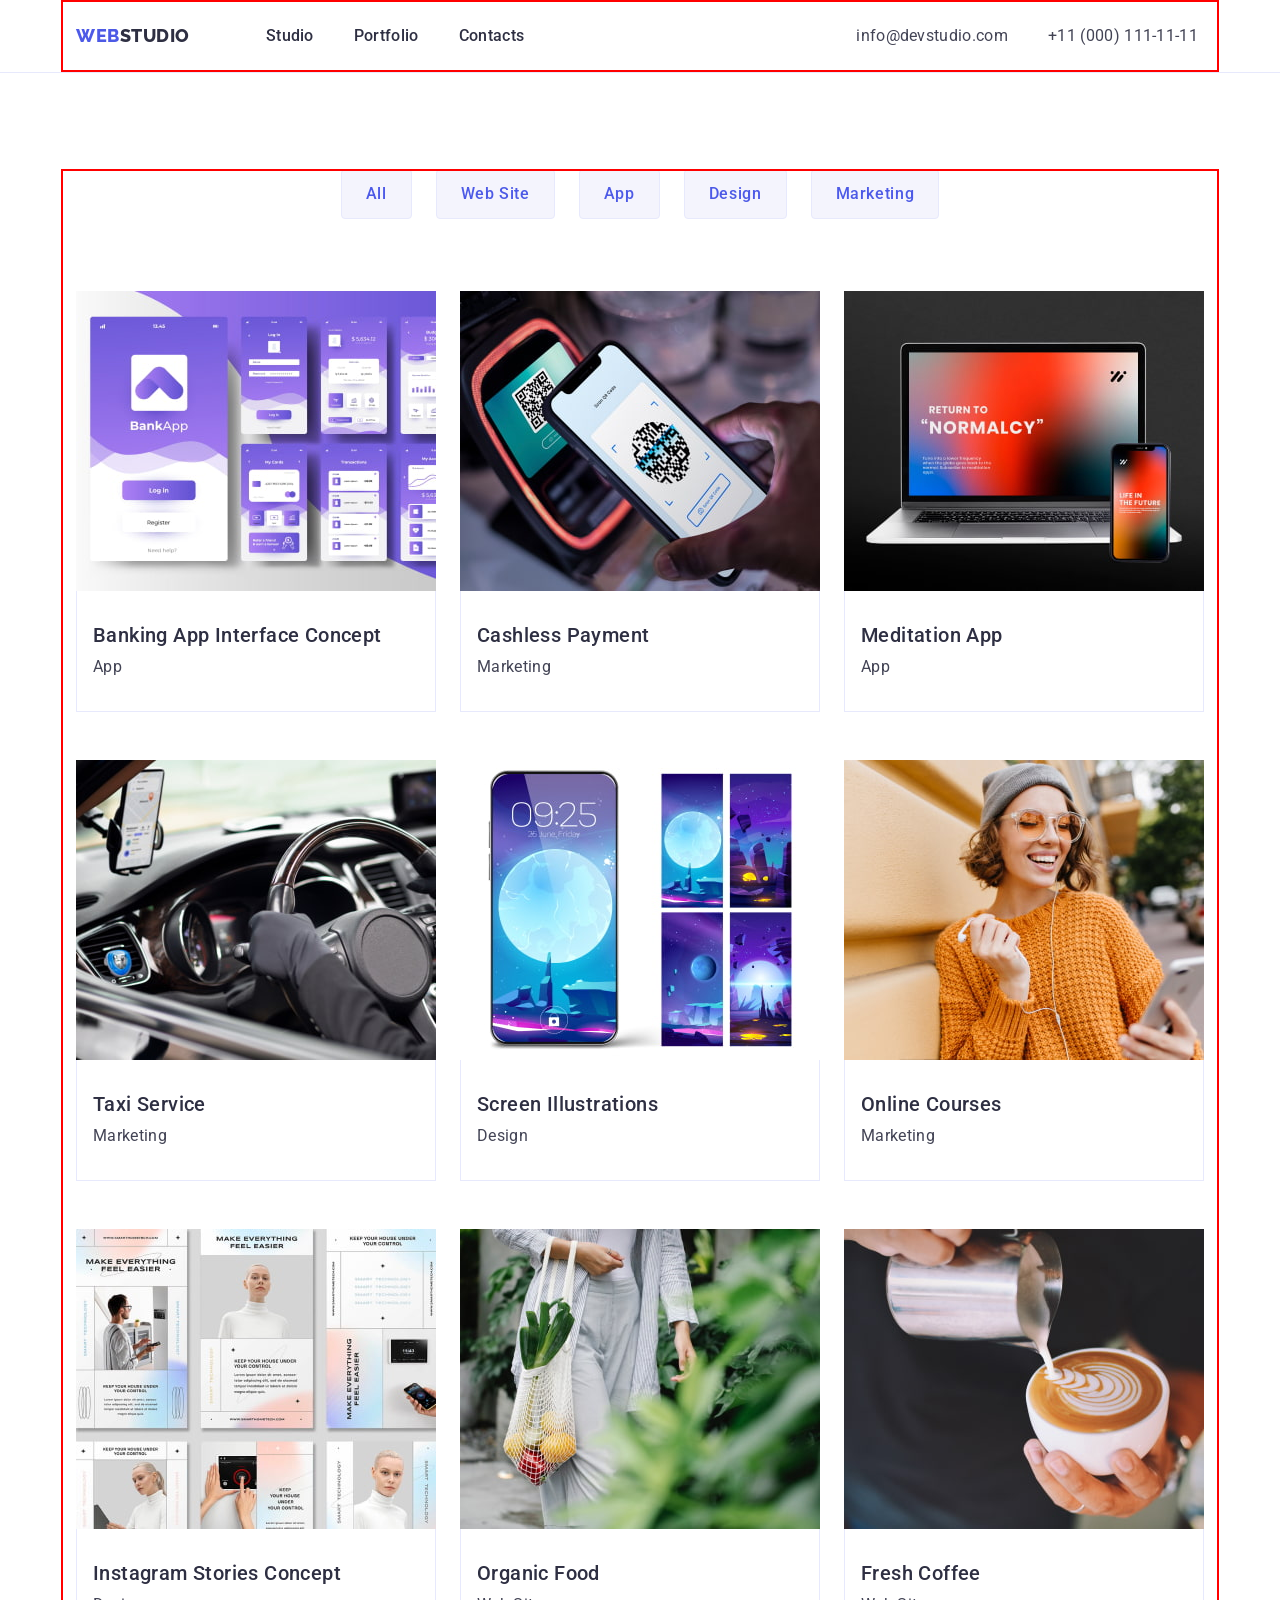
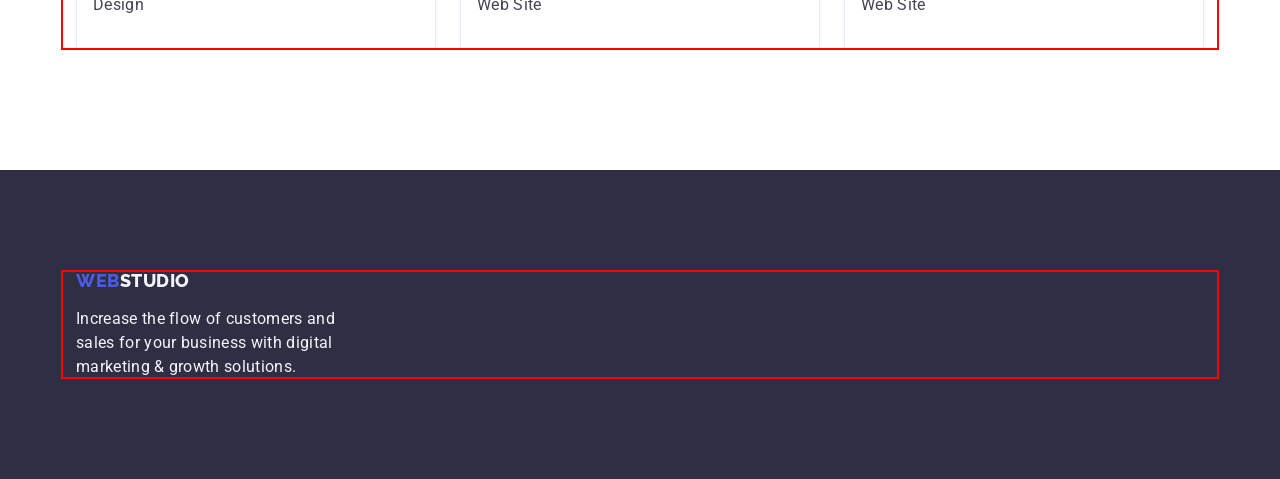
==== portfolio.html @ 69211ae1 "Initial commit" ====
<!DOCTYPE html>
<html lang="en">
  <head>
    <meta charset="UTF-8" />
    <meta http-equiv="X-UA-Compatible" content="IE=edge" />
    <meta name="viewport" content="width=device-width, initial-scale=1.0" />
    <title>Portfolio</title>
    <link rel="preconnect" href="https://fonts.googleapis.com" />
    <link rel="preconnect" href="https://fonts.gstatic.com" crossorigin />
    <link
      href="https://fonts.googleapis.com/css2?family=Raleway:wght@800&family=Roboto:wght@400;500;700;900&display=swap"
      rel="stylesheet"
    />
    <link rel="stylesheet" href="./css/modern-normalize.min.css" />
    <link rel="stylesheet" href="./css/styles.css" />
  </head>
  <body>
    <header class="header">
      <div class="container header-flex">
        <nav class="nav-header-flex">
          <a class="icon link logo-header" href="./index.html"
            >Web<span class="logo">Studio</span></a
          >
          <ul class="list header-nav-list">
            <li>
              <a class="link header-nav hover focus" href="./index.html"
                >Studio</a
              >
            </li>
            <li>
              <a class="link header-nav hover focus" href="./portfolio.html"
                >Portfolio</a
              >
            </li>
            <li>
              <a class="link header-nav hover focus" href="">Contacts</a>
            </li>
          </ul>
        </nav>
        <address class="addres">
          <ul class="list addres-list">
            <li>
              <a
                class="link list header-addres hover focus"
                href="mailto:info@devstudio.com"
                >info@devstudio.com</a
              >
            </li>
            <li>
              <a
                class="link list header-addres hover focus"
                href="tel:+110001111111"
                >+11 (000) 111-11-11</a
              >
            </li>
          </ul>
        </address>
      </div>
    </header>
    <main>
      <section class="section-portfolio">
        <div class="container">
          <h1 hidden>Portfolio</h1>
          <ul class="list list-portfolio-btn">
            <li>
              <button class="btn-portfolio" type="button">All</button>
            </li>
            <li>
              <button class="btn-portfolio" type="button">Web Site</button>
            </li>
            <li>
              <button class="btn-portfolio" type="button">App</button>
            </li>
            <li>
              <button class="btn-portfolio" type="button">Design</button>
            </li>
            <li>
              <button class="btn-portfolio" type="button">Marketing</button>
            </li>
          </ul>
          <ul class="list list-portfolio-card">
            <li class="card-portfolio">
              <a class="link" href="">
                <img
                  src="./images/portfolio/1.jpg"
                  alt="BankingApp"
                  width="360"
                  height="300"
                />
                <div class="container-portfolio-card">
                  <h2 class="subtitle">Banking App Interface Concept</h2>
                  <p class="body-txt">App</p>
                </div></a
              >
            </li>
            <li class="card-portfolio">
              <a class="link" href=""
                ><img
                  src="./images/portfolio/2.jpg"
                  alt="Payment"
                  width="360"
                  height="300"
                />
                <div class="container-portfolio-card">
                  <h2 class="subtitle">Cashless Payment</h2>
                  <p class="body-txt">Marketing</p>
                </div></a
              >
            </li>
            <li class="card-portfolio">
              <a class="link" href=""
                ><img
                  src="./images/portfolio/3.jpg"
                  alt="Meditation"
                  width="360"
                  height="300"
                />
                <div class="container-portfolio-card">
                  <h2 class="subtitle">Meditation App</h2>
                  <p class="body-txt">App</p>
                </div></a
              >
            </li>
            <li class="card-portfolio">
              <a class="link" href=""
                ><img
                  src="./images/portfolio/4.jpg"
                  alt="TaxiService"
                  width="360"
                  height="300"
                />
                <div class="container-portfolio-card">
                  <h2 class="subtitle">Taxi Service</h2>
                  <p class="body-txt">Marketing</p>
                </div></a
              >
            </li>
            <li class="card-portfolio">
              <a class="link" href=""
                ><img
                  src="./images/portfolio/5.jpg"
                  alt="Screen"
                  width="360"
                  height="300"
                />
                <div class="container-portfolio-card">
                  <h2 class="subtitle">Screen Illustrations</h2>
                  <p class="body-txt">Design</p>
                </div></a
              >
            </li>
            <li class="card-portfolio">
              <a class="link" href=""
                ><img
                  src="./images/portfolio/6.jpg"
                  alt="OnlineCourses"
                  width="360"
                  height="300"
                />
                <div class="container-portfolio-card">
                  <h2 class="subtitle">Online Courses</h2>
                  <p class="body-txt">Marketing</p>
                </div></a
              >
            </li>
            <li class="card-portfolio">
              <a class="link" href=""
                ><img
                  src="./images/portfolio/7.jpg"
                  alt="StoriesConcept"
                  width="360"
                  height="300"
                />
                <div class="container-portfolio-card">
                  <h2 class="subtitle">Instagram Stories Concept</h2>
                  <p class="body-txt">Design</p>
                </div></a
              >
            </li>
            <li class="card-portfolio">
              <a class="link" href=""
                ><img
                  src="./images/portfolio/8.jpg"
                  alt="OrganicFood"
                  width="360"
                  height="300"
                />
                <div class="container-portfolio-card">
                  <h2 class="subtitle">Organic Food</h2>
                  <p class="body-txt">Web Site</p>
                </div></a
              >
            </li>
            <li class="card-portfolio">
              <a class="link" href="">
                <img
                  src="./images/portfolio/9.jpg"
                  alt="Coffee"
                  width="360"
                  height="300"
                />
                <div class="container-portfolio-card">
                  <h2 class="subtitle">Fresh Coffee</h2>
                  <p class="body-txt">Web Site</p>
                </div></a
              >
            </li>
          </ul>
        </div>
      </section>
    </main>
    <footer class="footer">
      <div class="container">
        <a class="icon link icon-footer" href="./index.html"
          >Web<span class="logo-footer">Studio</span></a
        >
        <p class="body-txt-footer">
          Increase the flow of customers and sales for your business with
          digital marketing & growth solutions.
        </p>
      </div>
    </footer>
  </body>
</html>
---- css/styles.css ----
:root {
  /* color */
  --logo-color: #404bbf;
  --main-txt-cl: #2e2f42;
  --secondary-txt-cl: #434455;
}
body {
  font-family: "Roboto", sans-serif;
  color: #434455;
  background-color: #ffffff;
}

.container {
  width: 1158px;
  padding: 0 15px;
  margin: 0 auto;
  outline: 2px solid red;
  outline-offset: -2px;
}

img {
  display: block;
}
h1,
h2,
h3,
h4,
h5,
h6,
p,
ul {
  margin: 0;
}

/**
  |============================
  | Header
  |============================
*/
.header {
  border-bottom: 1px solid #e7e9fc;
}
.nav-header-flex {
  display: flex;
  align-items: center;
}
.list,
.list-portfolio-btn,
.list-portfolio-card {
  list-style: none;
  display: flex;
  gap: 24px;
  padding-left: 0px;
}
.list-portfolio-btn {
  justify-content: center;
  margin-bottom: 72px;
}

.list-portfolio-card {
  flex-wrap: wrap;
  column-gap: 24px;
  row-gap: 48px;
}
.link {
  text-decoration: none;
}
.hover:hover,
.focus:focus {
  color: #404bbf;
}
.addres {
  font-style: normal;
}
.header-addres {
  line-height: 1.5;
  letter-spacing: 0.02em;
  color: inherit;
}
.addres-list {
  display: flex;
  align-items: center;
  gap: 40px;
  padding: 24px 0;
}
.header-flex {
  display: flex;
  align-items: center;
  margin: 0 auto;
}

.header-nav {
  font-weight: 500;
  line-height: 1.5;
  letter-spacing: 0.02em;
  color: #2e2f42;
  padding: 24px 0;
}
.header-nav-list {
  display: flex;
  align-items: center;
  gap: 40px;
  margin-right: 332px;
  padding: 0;
}
.logo {
  font-family: "Raleway", sans-serif;
  font-weight: 800;
  font-size: 18px;
  line-height: 1.17;
  display: flex;
  align-items: center;
  letter-spacing: 0.03em;
  text-transform: uppercase;
  color: #2e2f42;
}
.icon {
  font-family: "Raleway", sans-serif;
  font-weight: 800;
  font-size: 18px;
  line-height: 1.17;
  display: flex;
  align-items: center;
  letter-spacing: 0.03em;
  text-transform: uppercase;
  color: #4d5ae5;
}
.logo-header {
  display: flex;
  margin-right: 76px;
  padding: 24px 0;
}

/**
  |============================
  | Main
  |============================
*/
.section {
  padding: 120px 0;
}
.main-subtitle {
  font-weight: 700;
  font-size: 36px;
  line-height: 1.11;
  letter-spacing: 0.02em;
  text-align: center;
  text-transform: capitalize;
  color: #2e2f42;
  margin-bottom: 72px;
}
.subtitle,
.subtitle-section-four {
  font-weight: 500;
  font-size: 20px;
  line-height: 1.2;
  letter-spacing: 0.02em;
  color: #2e2f42;
  margin-bottom: 8px;
}
.subtitle-section-four {
  text-align: center;
}
.text-section-four {
  border-radius: 0px 0px 4px 4px;
  flex-basis: calc((100% - 72px) / 4);
}
.text-section-two {
  min-width: 264px;
}

.container-list-four,
.container-portfolio-card {
  padding: 32px 16px;
}
.container-portfolio-card {
  border: 1px solid #e7e9fc;
  border-top: none;
}
.section-cl-hero {
  background-color: #2e2f42;
  padding: 188px 0;
  text-align: center;
}

.btn:hover,
.btn:focus {
  background-color: #404bbf;
  color: #ffffff;
}
.btn-hero {
  font-family: inherit;
  font-style: normal;
  font-weight: 500;
  font-size: 16px;
  line-height: 1.5;
  display: flex;
  align-items: center;
  cursor: pointer;
  letter-spacing: 0.04em;
  background-color: #4d5ae5;
  color: #ffffff;
  display: block;
  min-width: 169px;
  height: 56px;
  border: none;
  border-radius: 4px;
  cursor: pointer;
  margin: auto;
}
.btn-portfolio {
  font-family: inherit;
  font-style: normal;
  font-weight: 500;
  font-size: 16px;
  line-height: 1.5;
  display: flex;
  align-items: center;
  cursor: pointer;
  letter-spacing: 0.04em;
  background-color: #f4f4fd;
  color: #4d5ae5;
  padding: 12px 24px;
  border: 1px solid #e7e9fc;
  border-radius: 4px;
}
.btn-portfolio:hover,
.btn-portfolio:focus {
  background-color: #404bbf;
  color: #ffffff;
  border: 1px solid transparent;
}
.title-hero {
  font-weight: 700;
  font-size: 56px;
  line-height: 1.07;
  letter-spacing: 0.02em;
  text-align: center;
  color: #ffffff;
  max-width: 496px;
  margin: auto;
  padding-bottom: 48px;
}
.section-two,
.section-four {
  padding: 120px 0;
}
.section-three {
  padding-bottom: 120px;
}
.text-section-three {
  flex-basis: calc((100% - 48px) / 3);
}
.card-portfolio {
  min-width: 360px;
}
.section-four {
  background-color: #f4f4fd;
}
.list-background {
  background-color: #ffffff;
}
.body-txt,
.body-txt-footer {
  font-size: 16px;
  line-height: 1.5;
  letter-spacing: 0.02em;
  color: #434455;
}
.body-txt-footer {
  color: #f4f4fd;
  max-width: 264px;
}
.small-txt {
  text-align: center;
}
.visually-hidden {
  position: absolute;
  width: 1px;
  height: 1px;
  margin: -1px;
  border: 0;
  padding: 0;

  white-space: nowrap;
  clip-path: inset(100%);
  clip: rect(0 0 0 0);
  overflow: hidden;
}
.section-portfolio {
  padding: 96px 0 120px;
}

/**
  |============================
  | Footer
  |============================
*/
.footer {
  background-color: #2e2f42;
  padding: 100px 0;
}
.logo-footer {
  font-family: "Raleway", sans-serif;
  font-weight: 800;
  font-size: 18px;
  line-height: 1.17;
  display: flex;
  align-items: center;
  letter-spacing: 0.03em;
  text-transform: uppercase;
  color: #f4f4fd;
  display: inline-block;
}
.icon-footer {
  display: inline-block;
  margin-bottom: 16px;
}
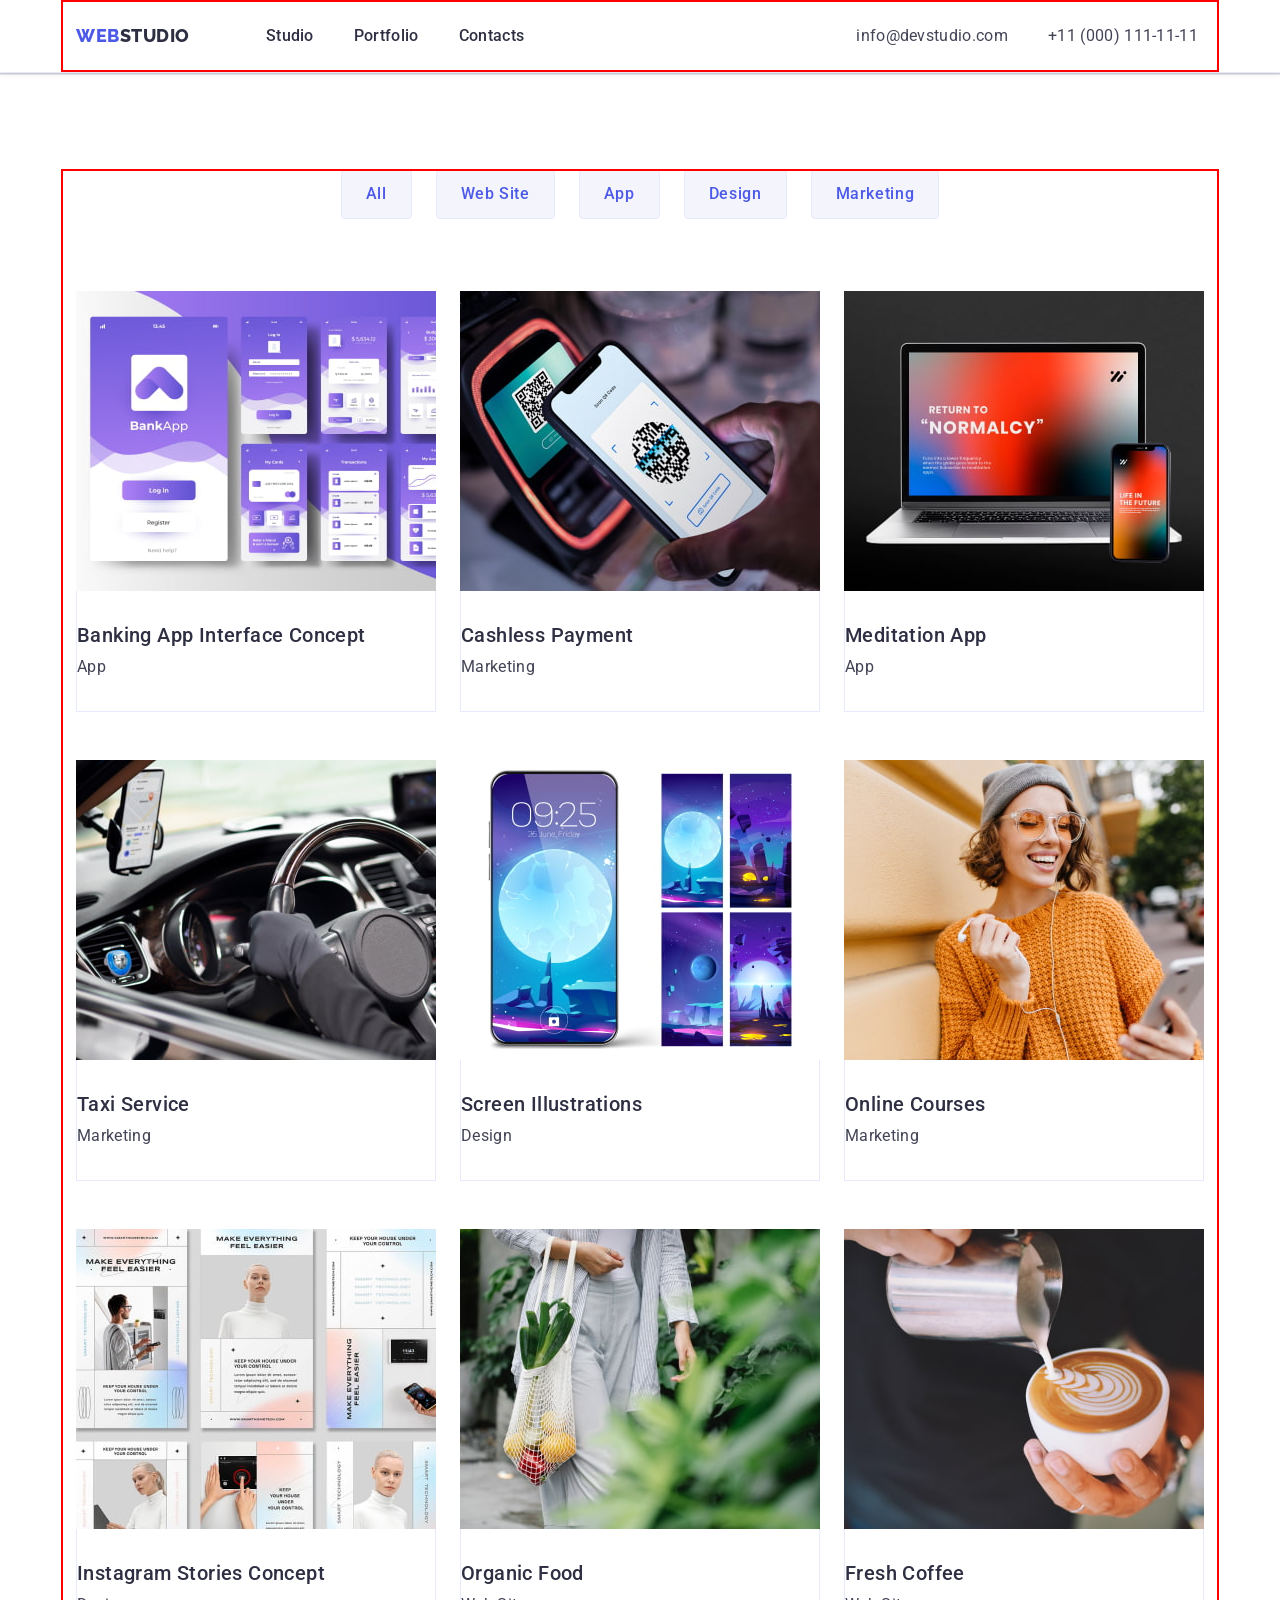
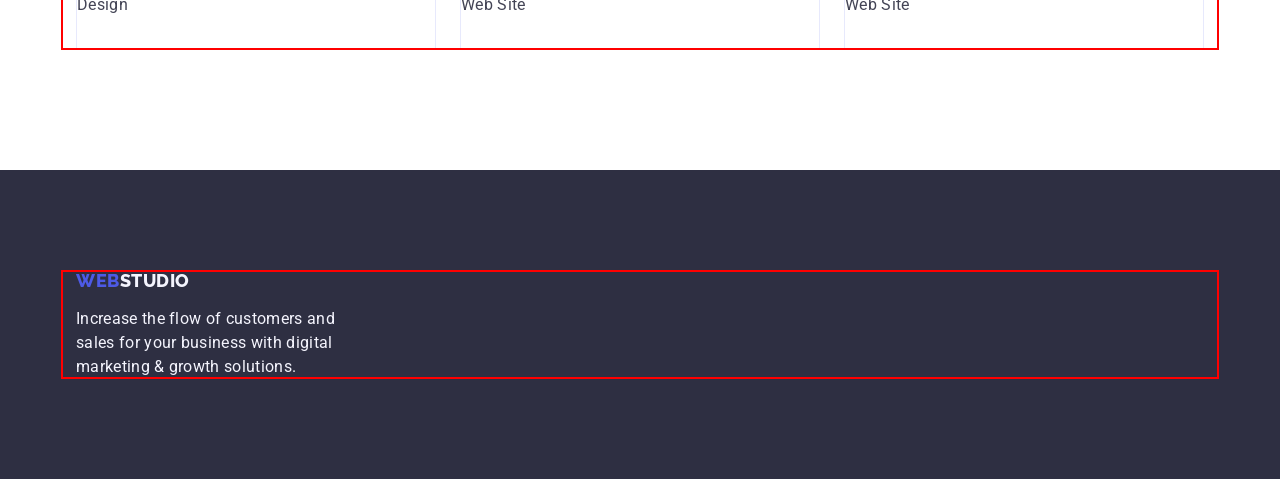
==== commit 89c89080: "sub" ====
--- a/portfolio.html
+++ b/portfolio.html
@@ -23,17 +23,13 @@
           >
           <ul class="list header-nav-list">
             <li>
-              <a class="link header-nav hover focus" href="./index.html"
-                >Studio</a
-              >
-            </li>
-            <li>
-              <a class="link header-nav hover focus" href="./portfolio.html"
-                >Portfolio</a
-              >
-            </li>
-            <li>
-              <a class="link header-nav hover focus" href="">Contacts</a>
+              <a class="link header-nav" href="./index.html">Studio</a>
+            </li>
+            <li>
+              <a class="link header-nav" href="./portfolio.html">Portfolio</a>
+            </li>
+            <li>
+              <a class="link header-nav" href="">Contacts</a>
             </li>
           </ul>
         </nav>
@@ -41,15 +37,13 @@
           <ul class="list addres-list">
             <li>
               <a
-                class="link list header-addres hover focus"
+                class="link list header-addres"
                 href="mailto:info@devstudio.com"
                 >info@devstudio.com</a
               >
             </li>
             <li>
-              <a
-                class="link list header-addres hover focus"
-                href="tel:+110001111111"
+              <a class="link list header-addres" href="tel:+110001111111"
                 >+11 (000) 111-11-11</a
               >
             </li>
@@ -80,7 +74,7 @@
           </ul>
           <ul class="list list-portfolio-card">
             <li class="card-portfolio">
-              <a class="link" href="">
+              <a class="link link-portfolio" href="">
                 <img
                   src="./images/portfolio/1.jpg"
                   alt="BankingApp"
@@ -94,7 +88,7 @@
               >
             </li>
             <li class="card-portfolio">
-              <a class="link" href=""
+              <a class="link link-portfolio" href=""
                 ><img
                   src="./images/portfolio/2.jpg"
                   alt="Payment"
@@ -108,7 +102,7 @@
               >
             </li>
             <li class="card-portfolio">
-              <a class="link" href=""
+              <a class="link link-portfolio" href=""
                 ><img
                   src="./images/portfolio/3.jpg"
                   alt="Meditation"
@@ -122,7 +116,7 @@
               >
             </li>
             <li class="card-portfolio">
-              <a class="link" href=""
+              <a class="link link-portfolio" href=""
                 ><img
                   src="./images/portfolio/4.jpg"
                   alt="TaxiService"
@@ -136,7 +130,7 @@
               >
             </li>
             <li class="card-portfolio">
-              <a class="link" href=""
+              <a class="link link-portfolio" href=""
                 ><img
                   src="./images/portfolio/5.jpg"
                   alt="Screen"
@@ -150,7 +144,7 @@
               >
             </li>
             <li class="card-portfolio">
-              <a class="link" href=""
+              <a class="link link-portfolio" href=""
                 ><img
                   src="./images/portfolio/6.jpg"
                   alt="OnlineCourses"
@@ -164,7 +158,7 @@
               >
             </li>
             <li class="card-portfolio">
-              <a class="link" href=""
+              <a class="link link-portfolio" href=""
                 ><img
                   src="./images/portfolio/7.jpg"
                   alt="StoriesConcept"
@@ -178,7 +172,7 @@
               >
             </li>
             <li class="card-portfolio">
-              <a class="link" href=""
+              <a class="link link-portfolio" href=""
                 ><img
                   src="./images/portfolio/8.jpg"
                   alt="OrganicFood"
@@ -192,7 +186,7 @@
               >
             </li>
             <li class="card-portfolio">
-              <a class="link" href="">
+              <a class="link link-portfolio" href="">
                 <img
                   src="./images/portfolio/9.jpg"
                   alt="Coffee"
--- a/css/styles.css
+++ b/css/styles.css
@@ -39,6 +39,8 @@
 */
 .header {
   border-bottom: 1px solid #e7e9fc;
+  box-shadow: 0px 2px 1px rgba(46, 47, 66, 0.08),
+    0px 1px 1px rgba(46, 47, 66, 0.16), 0px 1px 6px rgba(46, 47, 66, 0.08);
 }
 .nav-header-flex {
   display: flex;
@@ -65,10 +67,7 @@
 .link {
   text-decoration: none;
 }
-.hover:hover,
-.focus:focus {
-  color: #404bbf;
-}
+
 .addres {
   font-style: normal;
 }
@@ -77,6 +76,10 @@
   letter-spacing: 0.02em;
   color: inherit;
 }
+.header-addres:hover,
+.header-addres:focus {
+  color: #404bbf;
+}
 .addres-list {
   display: flex;
   align-items: center;
@@ -95,6 +98,10 @@
   letter-spacing: 0.02em;
   color: #2e2f42;
   padding: 24px 0;
+}
+.header-nav:hover,
+.header-nav:focus {
+  color: #404bbf;
 }
 .header-nav-list {
   display: flex;
@@ -142,7 +149,7 @@
 .main-subtitle {
   font-weight: 700;
   font-size: 36px;
-  line-height: 1.11;
+  line-height: 1.1;
   letter-spacing: 0.02em;
   text-align: center;
   text-transform: capitalize;
@@ -168,10 +175,21 @@
 .text-section-two {
   min-width: 264px;
 }
+.container-section-two {
+  display: flex;
+  align-items: center;
+  justify-content: center;
+  height: 112px;
+  background-color: #f4f4fd;
+  border-radius: 4px;
+  margin-bottom: 8px;
+}
 
 .container-list-four,
 .container-portfolio-card {
-  padding: 32px 16px;
+  padding: 32px 0;
+}
+.container-list-four {
 }
 .container-portfolio-card {
   border: 1px solid #e7e9fc;
@@ -182,7 +200,20 @@
   padding: 188px 0;
   text-align: center;
 }
-
+.hero-img {
+  background-image: linear-gradient(
+      rgba(46, 47, 66, 0.7),
+      rgba(46, 47, 66, 0.7)
+    ),
+    url(../images/hero-section/people-office.jpg);
+  max-width: 1440px;
+  margin-left: auto;
+  margin-right: auto;
+  background-repeat: no-repeat;
+  background-position: center;
+  background-size: cover;
+  box-shadow: 0px 4px 4px rgba(0, 0, 0, 0.25);
+}
 .btn:hover,
 .btn:focus {
   background-color: #404bbf;
@@ -229,6 +260,8 @@
   background-color: #404bbf;
   color: #ffffff;
   border: 1px solid transparent;
+  box-shadow: 0px 3px 1px rgba(0, 0, 0, 0.1), 0px 2px 1px rgba(0, 0, 0, 0.08),
+    0px 2px 2px rgba(0, 0, 0, 0.12);
 }
 .title-hero {
   font-weight: 700;
@@ -254,11 +287,21 @@
 .card-portfolio {
   min-width: 360px;
 }
+.link-portfolio {
+  display: block;
+}
+.link-portfolio:hover,
+.link-portfolio:focus {
+  box-shadow: 0px 1px 6px rgba(46, 47, 66, 0.08),
+    0px 1px 1px rgba(46, 47, 66, 0.16), 0px 2px 1px rgba(46, 47, 66, 0.08);
+}
 .section-four {
   background-color: #f4f4fd;
 }
-.list-background {
+.list-card {
   background-color: #ffffff;
+  box-shadow: 0px 1px 6px rgba(46, 47, 66, 0.08),
+    0px 1px 1px rgba(46, 47, 66, 0.16), 0px 2px 1px rgba(46, 47, 66, 0.08);
 }
 .body-txt,
 .body-txt-footer {
@@ -273,6 +316,7 @@
 }
 .small-txt {
   text-align: center;
+  margin-bottom: 8px;
 }
 .visually-hidden {
   position: absolute;
@@ -290,6 +334,54 @@
 .section-portfolio {
   padding: 96px 0 120px;
 }
+.socials {
+  justify-content: center;
+  align-items: center;
+}
+.socials-item {
+}
+.socials-link,
+.socials-link-footer {
+  display: flex;
+  align-items: center;
+  justify-content: center;
+  background-color: #4d5ae5;
+  border-radius: 50%;
+  width: 40px;
+  height: 40px;
+}
+.socials-link:hover,
+.socials-link:focus {
+  background-color: #404bbf;
+}
+.socials-icon {
+  fill: #f4f4fd;
+}
+.section-five {
+  padding: 120px 0;
+}
+.costumers-item {
+  min-width: 168px;
+  height: 88px;
+}
+.custumers-link {
+  width: 168px;
+  height: 100%;
+  border: 1px solid #8e8f99;
+  border-radius: 4px;
+  display: flex;
+  align-items: center;
+  justify-content: center;
+  color: #8e8f99;
+}
+.custumers-link:hover,
+.custumers-link:focus {
+  color: #404bbf;
+  border-color: #404bbf;
+}
+.custumers-icon {
+  fill: currentColor;
+}
 
 /**
   |============================
@@ -299,6 +391,10 @@
 .footer {
   background-color: #2e2f42;
   padding: 100px 0;
+}
+.main-footer-container {
+  display: flex;
+  align-items: baseline;
 }
 .logo-footer {
   font-family: "Raleway", sans-serif;
@@ -316,3 +412,28 @@
   display: inline-block;
   margin-bottom: 16px;
 }
+.social-footer-txt {
+  font-weight: 500;
+  line-height: 1.5;
+  letter-spacing: 0.02em;
+  color: #ffffff;
+  margin-bottom: 16px;
+}
+.container-logo {
+  margin-right: 120px;
+}
+.footer-social {
+  display: flex;
+  justify-content: center;
+  flex-direction: column;
+}
+.socials-list-footer {
+  list-style: none;
+  display: flex;
+  padding: 0;
+  gap: 16px;
+}
+.socials-link-footer:hover,
+.socials-link-footer:focus {
+  background-color: #31d0aa;
+}
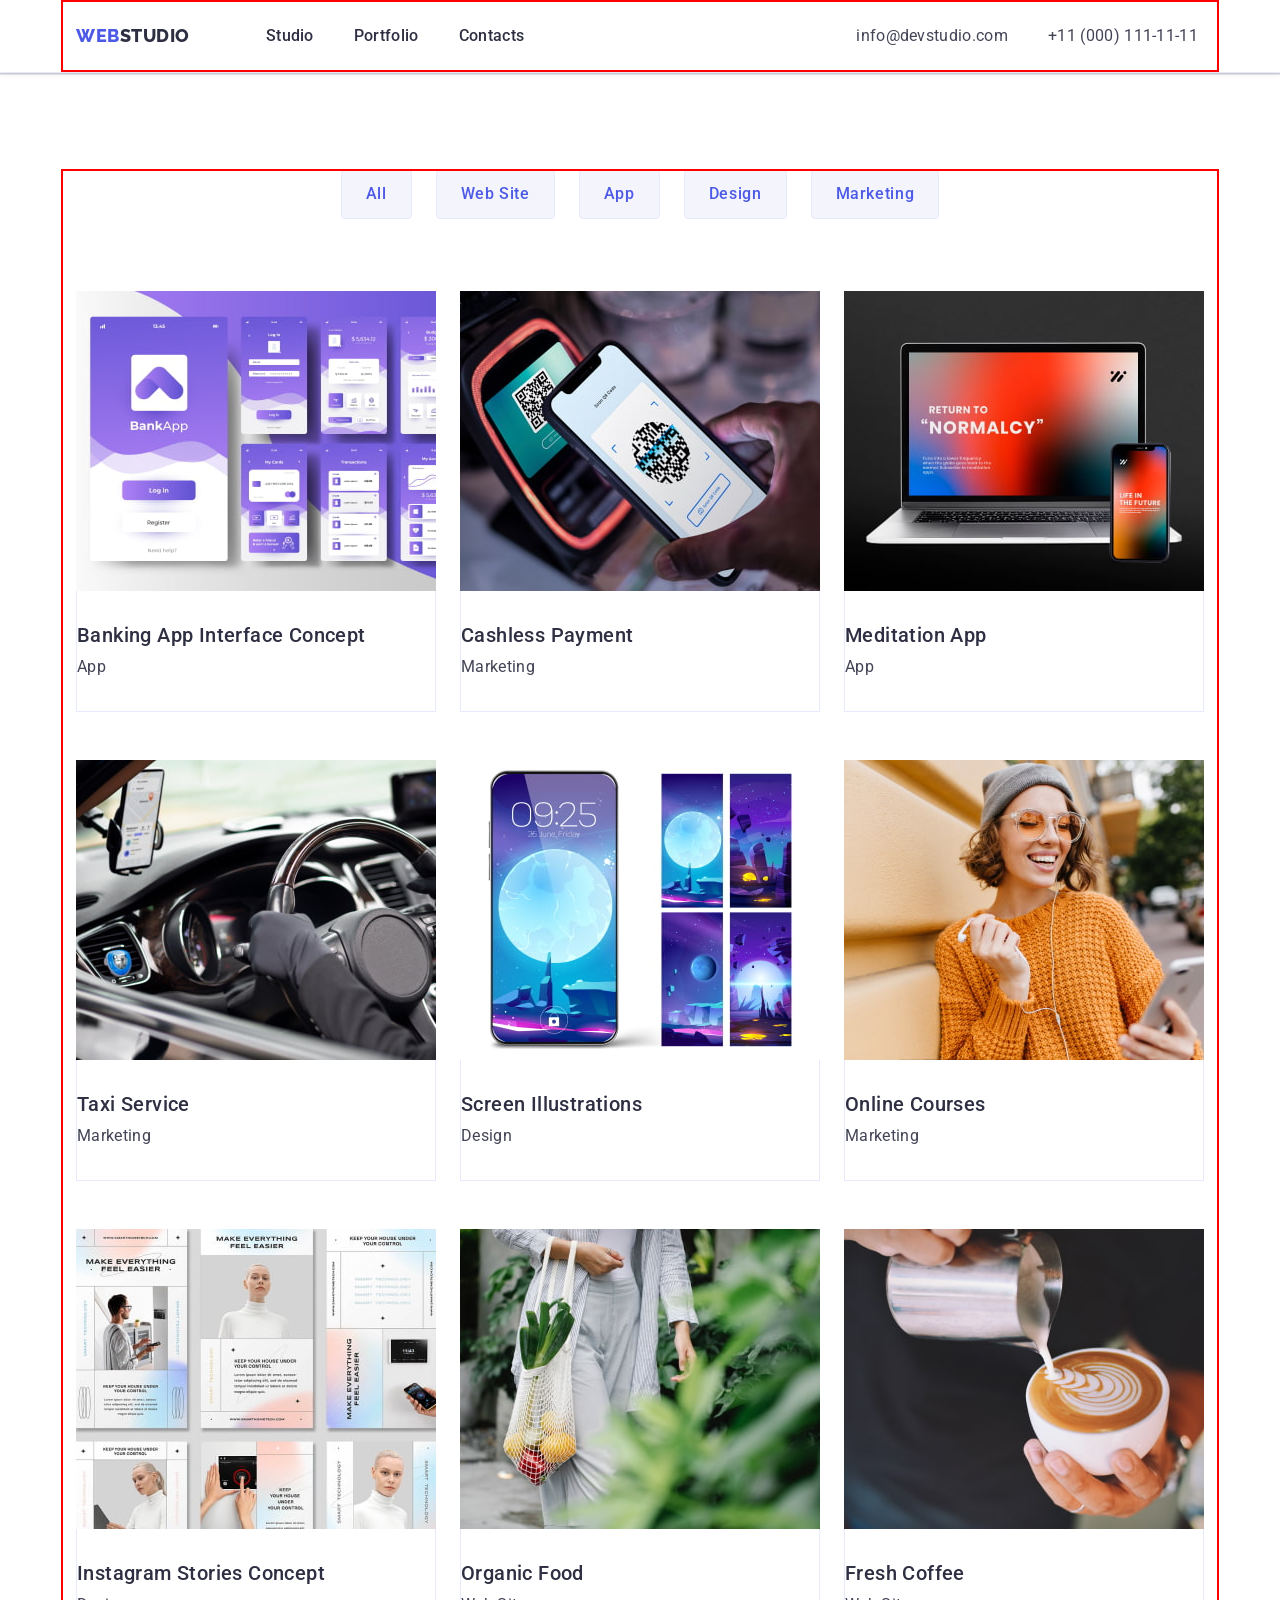
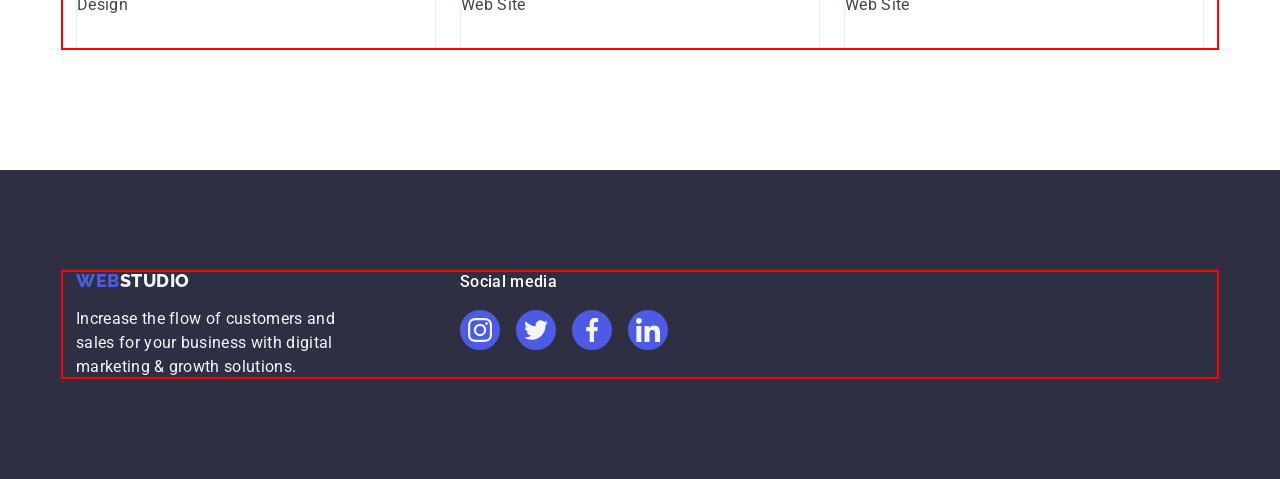
==== commit d0384182: "sub" ====
--- a/portfolio.html
+++ b/portfolio.html
@@ -204,14 +204,73 @@
       </section>
     </main>
     <footer class="footer">
-      <div class="container">
-        <a class="icon link icon-footer" href="./index.html"
-          >Web<span class="logo-footer">Studio</span></a
-        >
-        <p class="body-txt-footer">
-          Increase the flow of customers and sales for your business with
-          digital marketing & growth solutions.
-        </p>
+      <div class="container main-footer-container">
+        <div class="container-logo">
+          <a class="icon link icon-footer" href="./index.html"
+            >Web<span class="logo-footer">Studio</span></a
+          >
+          <p class="body-txt-footer">
+            Increase the flow of customers and sales for your business with
+            digital marketing & growth solutions.
+          </p>
+        </div>
+        <div class="footer-social">
+          <p class="social-footer-txt">Social media</p>
+          <ul class="socials-list-footer">
+            <li class="socials-item">
+              <a
+                class="socials-link-footer"
+                href=""
+                target="_blank"
+                rel="noopener noreferrer"
+                aria-label="Instagram icon"
+              >
+                <svg class="socials-icon" width="24" height="24">
+                  <use href="./images/icons.svg#instagram"></use>
+                </svg>
+              </a>
+            </li>
+            <li class="socials-item">
+              <a
+                class="socials-link-footer"
+                href=""
+                target="_blank"
+                rel="noopener noreferrer"
+                aria-label="Twitter icon"
+              >
+                <svg class="socials-icon" width="24" height="24">
+                  <use href="./images/icons.svg#twitter"></use>
+                </svg>
+              </a>
+            </li>
+            <li class="socials-item">
+              <a
+                class="socials-link-footer"
+                href=""
+                target="_blank"
+                rel="noopener noreferrer"
+                aria-label="Facebook icon"
+              >
+                <svg class="socials-icon" width="24" height="24">
+                  <use href="./images/icons.svg#facebook"></use>
+                </svg>
+              </a>
+            </li>
+            <li class="socials-item">
+              <a
+                class="socials-link-footer"
+                href=""
+                target="_blank"
+                rel="noopener noreferrer"
+                aria-label="Linkedin icon"
+              >
+                <svg class="socials-icon" width="24" height="24">
+                  <use href="./images/icons.svg#linkedin"></use>
+                </svg>
+              </a>
+            </li>
+          </ul>
+        </div>
       </div>
     </footer>
   </body>
